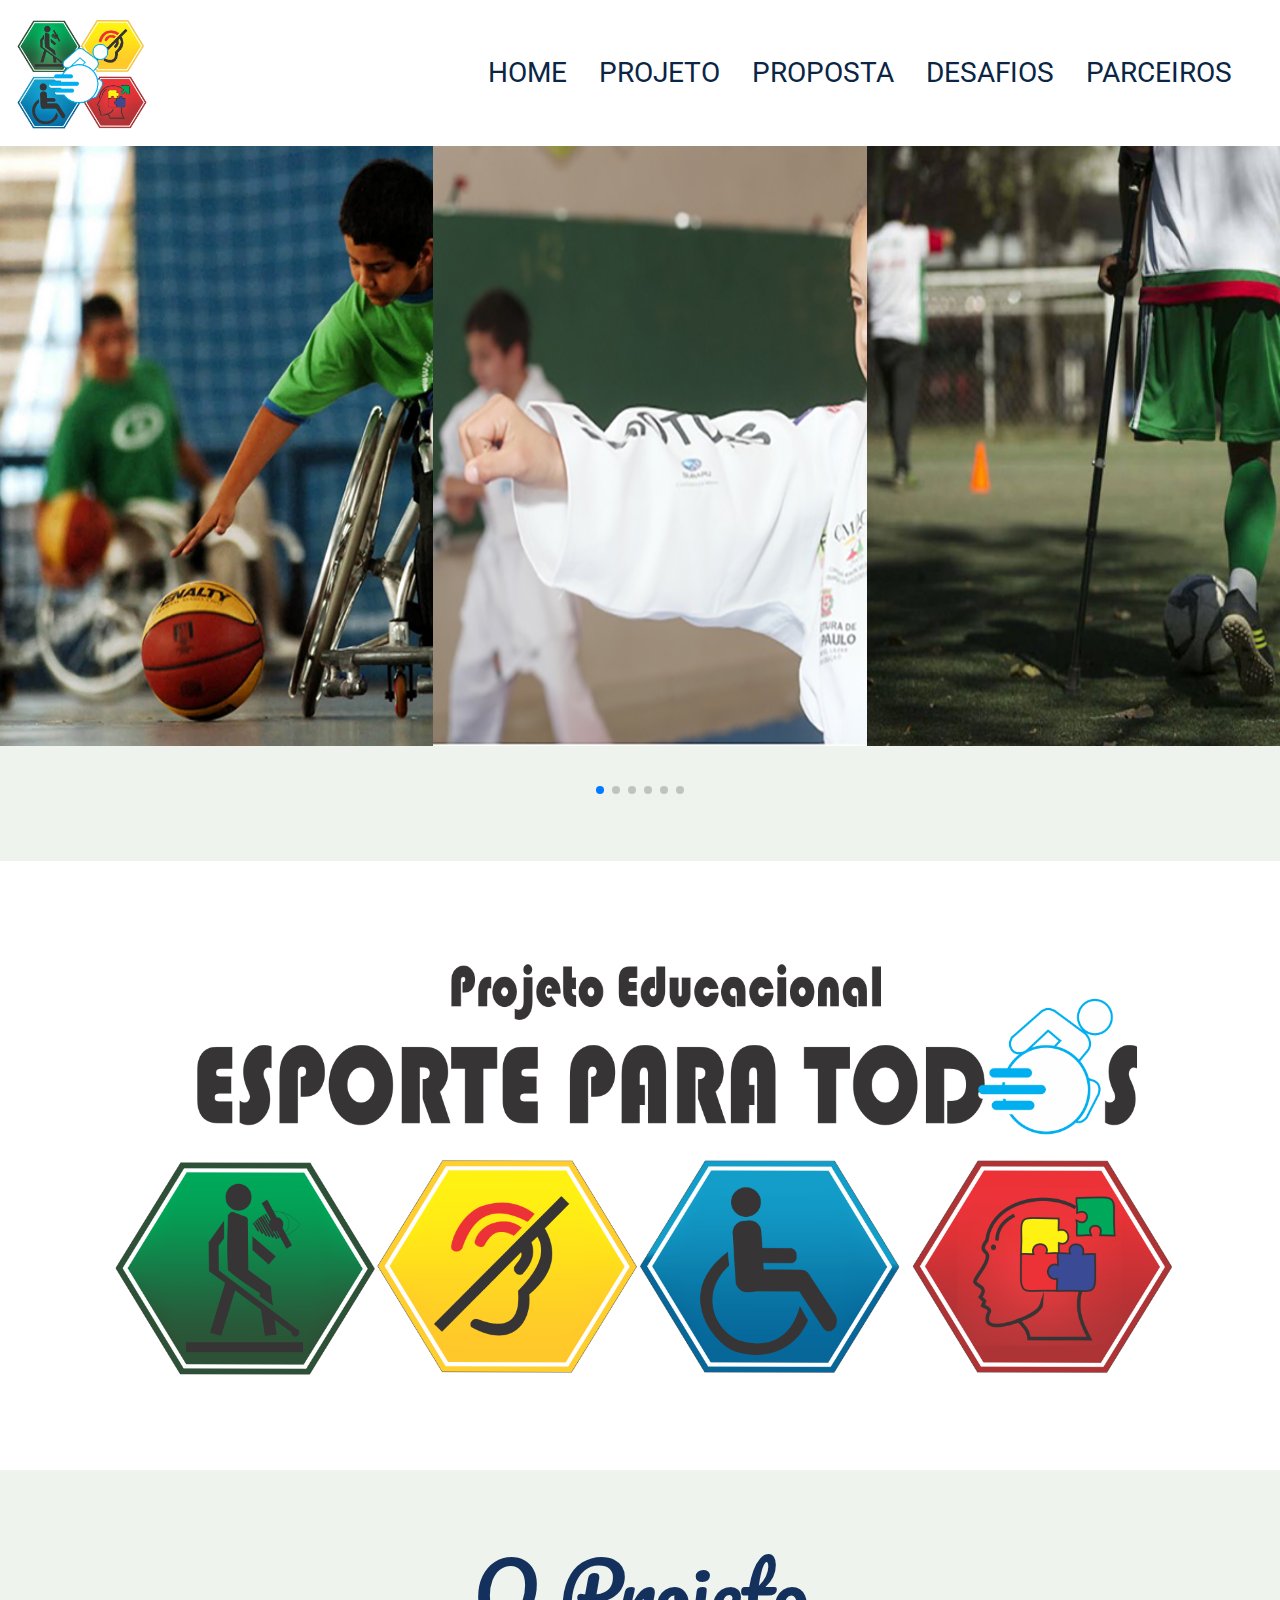
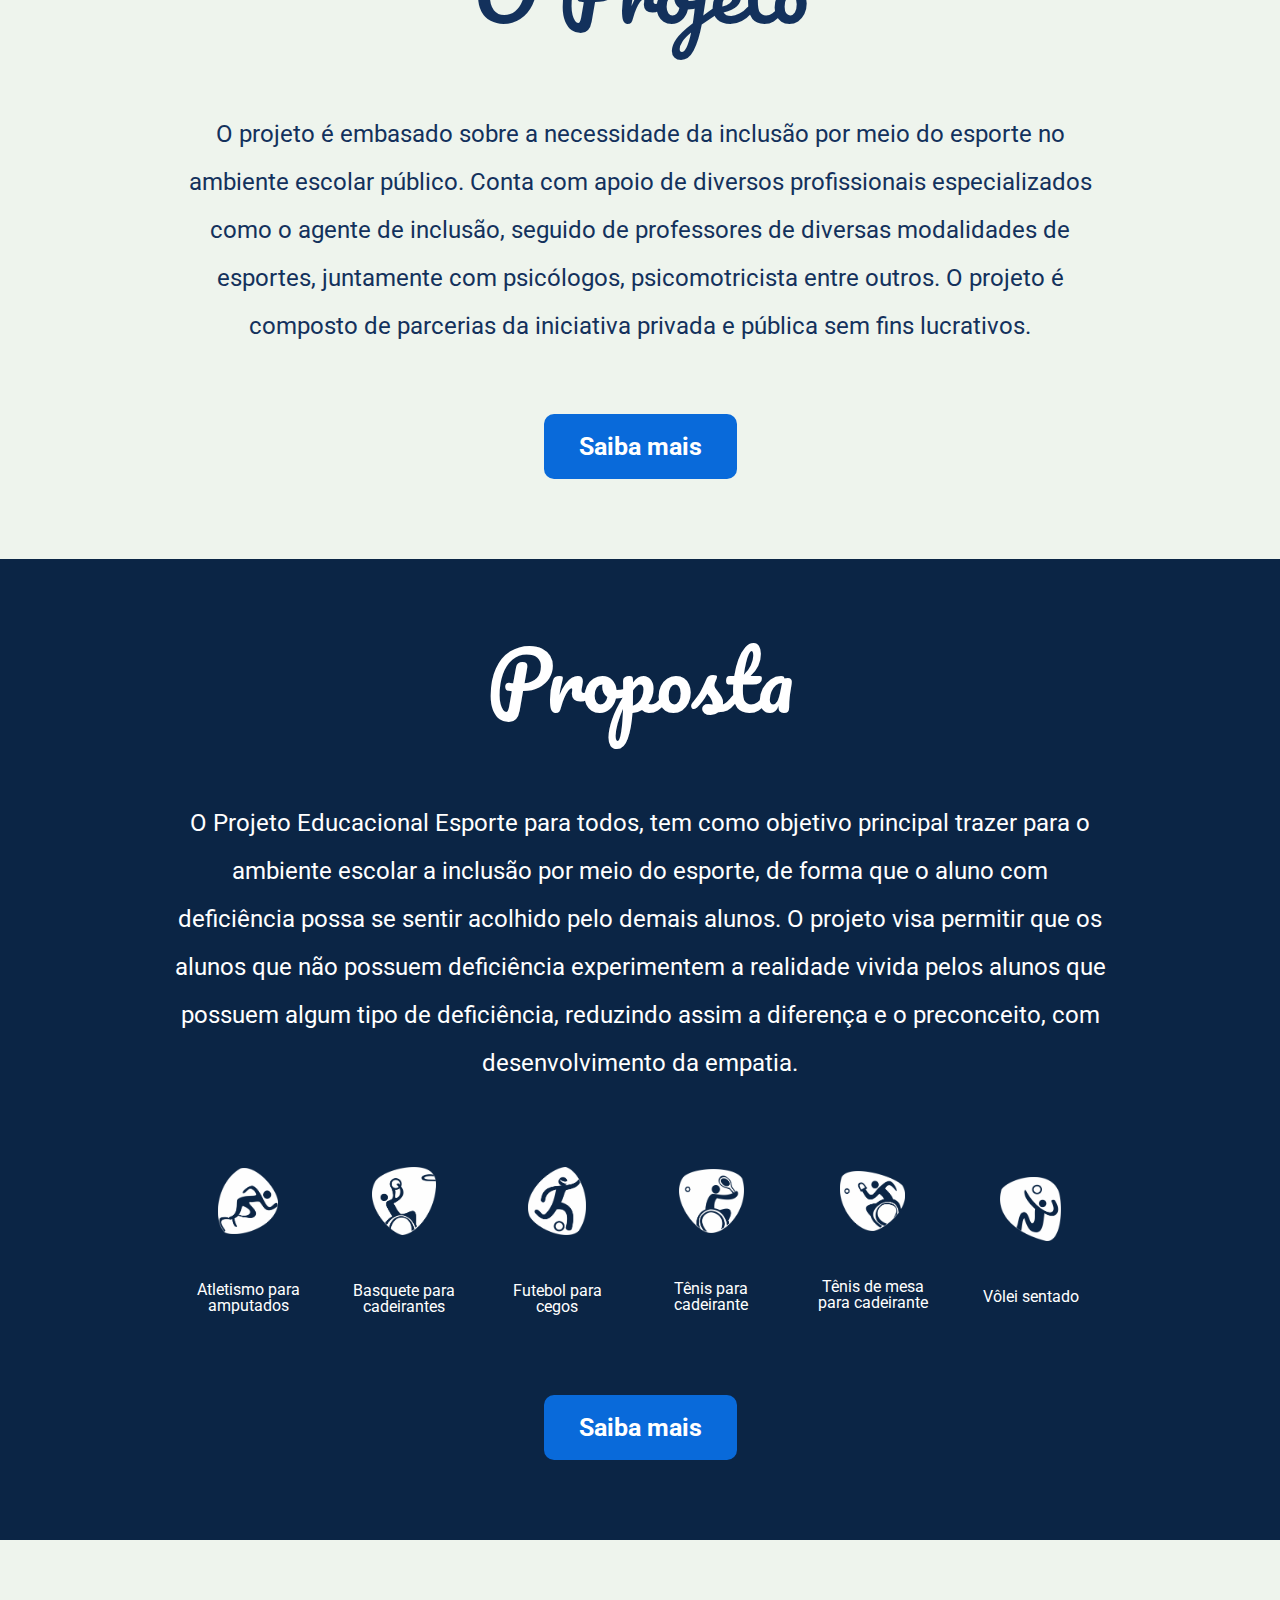
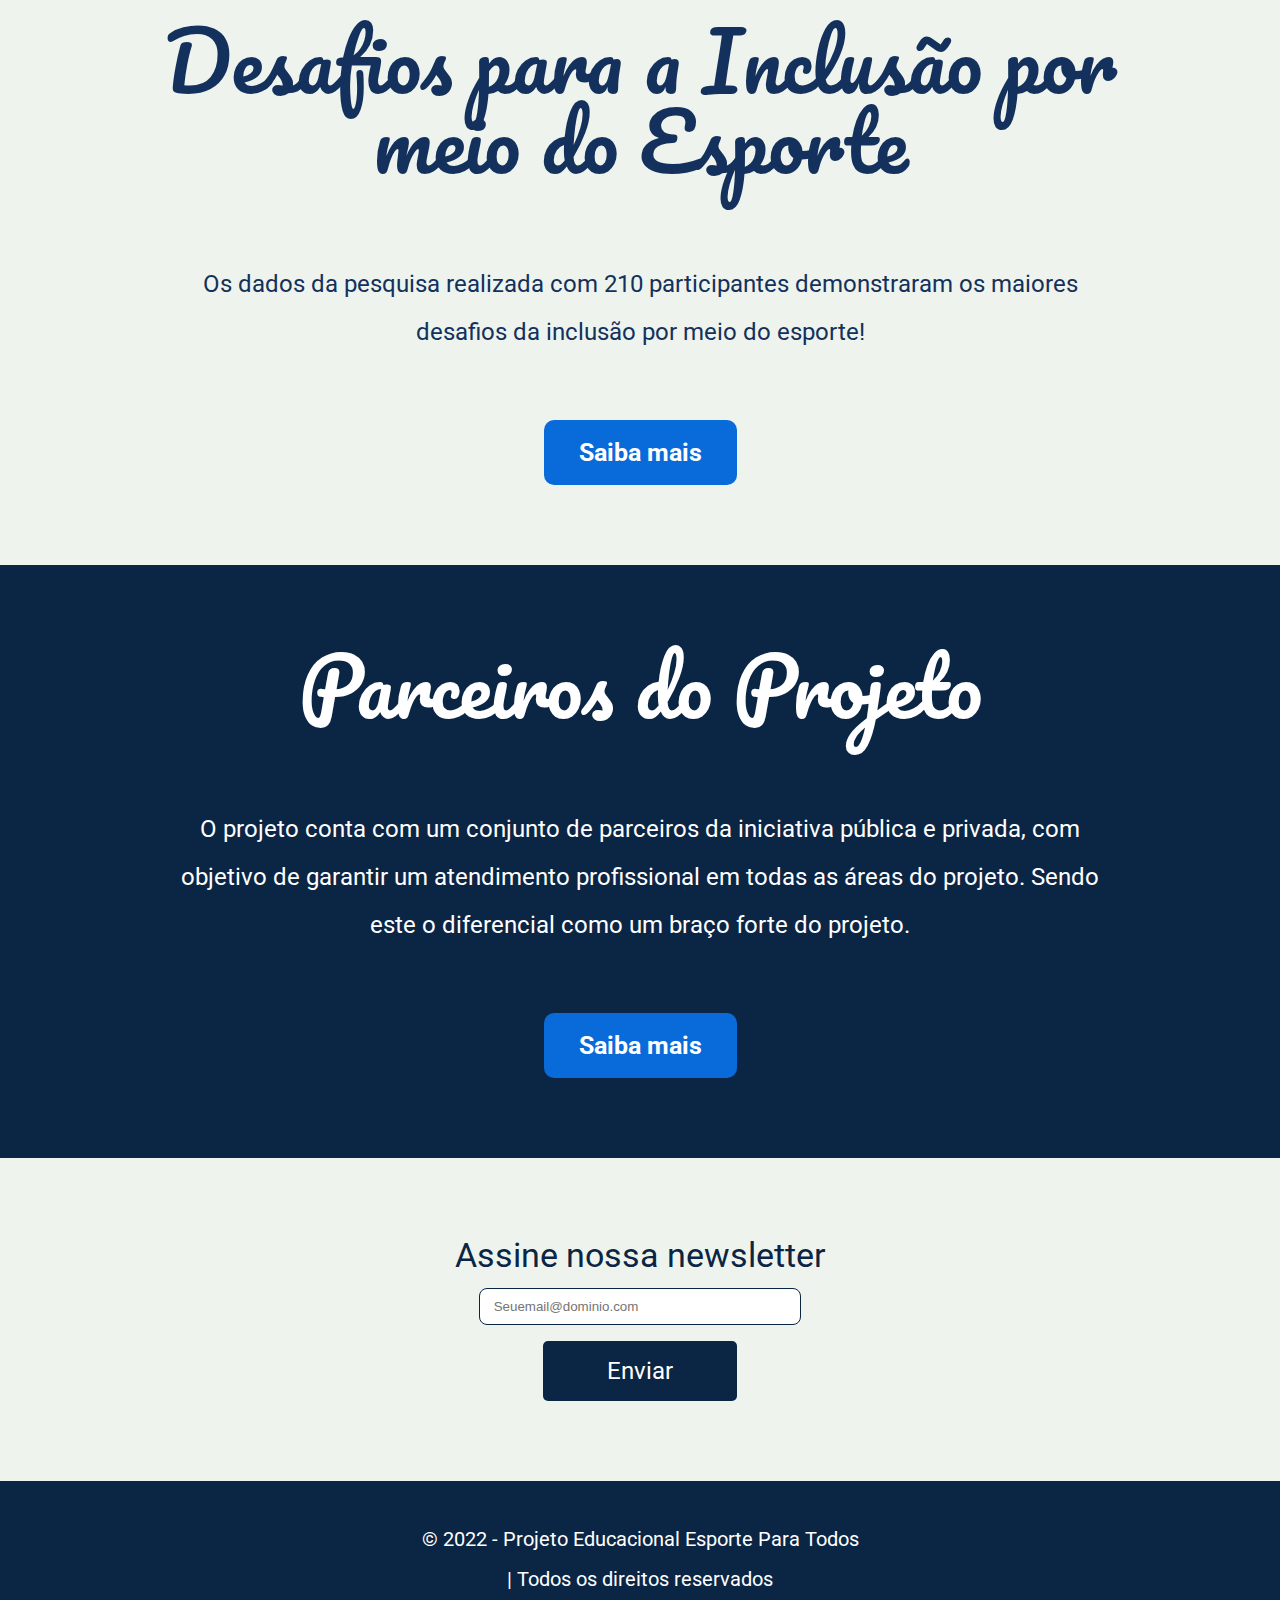
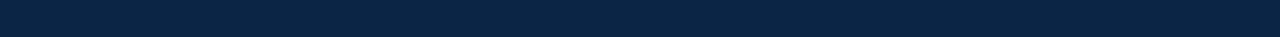
==== index.html @ 2ca40293 "Add files via upload" ====
<!DOCTYPE html>
<html lang="pt-br">
<head>
    <meta charset="UTF-8">
    <meta http-equiv="X-UA-Compatible" content="IE=edge">
    <meta name="viewport" content="width=device-width, initial-scale=1.0">
    <title>Projeto Educacional Esporte Para Todos</title>
    <link href="https://fonts.googleapis.com/icon?family=Material+Icons" rel="stylesheet"/>
    <link rel="preconnect" href="https://fonts.googleapis.com">
    <link rel="preconnect" href="https://fonts.gstatic.com" crossorigin>
    <link href="https://fonts.googleapis.com/css2?family=Pacifico&family=Roboto:wght@300;400&display=swap" rel="stylesheet">
    <link rel="stylesheet" href="https://cdn.jsdelivr.net/npm/swiper@8/swiper-bundle.min.css"/>  
    <link rel="stylesheet" href="styles.css">
</head>
<body>
    <header class="cabecalho">
        <!--cabecalho menu-hamburguer-->
        <div class="logo__cabecalho">
            <img src="img/logo-cabecalho.png" alt="logo icones deficiências" class="logo__cabecalho-mobile">
        </div>        
        <div class="container__menu">
            <input type="checkbox" id="menu" class="container__botao">
            <label for="menu" class="container__rotulo">
                <span class="cabecalho__menu-hamburguer container__imagem"></span>
            </label>        
           <ul class="lista__menu">
                <li class="lista__menu-item"><a href="index.html" class="lista__menu-link">Home</a></li>
                <li class="lista__menu-item"><a href="projeto.html" class="lista__menu-link">Projeto</a></li>
                <li class="lista__menu-item"><a href="proposta.html" class="lista__menu-link">Proposta</a></li>
                <li class="lista__menu-item"><a href="desafio.html" class="lista__menu-link">Desafios</a></li>
                <li class="lista__menu-item"><a href="parceiros.html" class="lista__menu-link">Parceiros</a></li>
           </ul>
        </div> 
        <!--Cabeçalho para versões Desktop/Tablet-->
    
        <div class="logo__deficiencias-cabecalho">
            <img src="img/logo-cabecalho.png" alt="imagem de icones de deficiências" class="logo__deficiencias">
        </div>
        
        
        <nav class="container__cabecalho">
                <ul class="lista__cabecalho">
                    <li><a href="index.html" class="lista__cabecalho--item">Home</a></li>
                    <li><a href="projeto.html" class="lista__cabecalho--item">Projeto</a></li=>
                    <li><a href="proposta.html" class="lista__cabecalho--item">Proposta</a></li>
                    <li><a href="desafio.html" class="lista__cabecalho--item">Desafios</a></li>
                    <li><a href="parceiros.html" class="lista__cabecalho--item">Parceiros</a></li>
                </ul>
            </div>
        </nav>      
    </header>
    
    <!---Carrossel de imagens - Desktop--->
    <section class="carrossel">
         <div class="swiper">
                
                <div class="swiper-wrapper">
                
                <div class="swiper-slide"><img src="img/basquete-cadeira-rodas.jpg" alt="Cadeirantes jogando basquetebol"></div>
                <div class="swiper-slide"><img src="img/down-artes-marciais.jpg" alt="Criança com sindrome de down praticando artes marciais"></div>
                <div class="swiper-slide"><img src="img/futebol-para-amputados.jpg" alt="Futebol para amputados"></div>
                <div class="swiper-slide"><img src="img/futebol-para-deficiente-visual.jpg" alt="Futebol para deficiente visual"></div>
                <div class="swiper-slide"><img src="img/skate-adaptado.jpg" alt="Skate adaptado"></div>
                <div class="swiper-slide"><img src="img/volei-sentado.jpg" alt="Voleibol sentado"></div>
                ...
                </div>
                
                <div class="swiper-pagination"></div>
            
                
                <div class="swiper-button-prev"></div>
                <div class="swiper-button-next"></div>
            
                
                <div class="swiper-scrollbar"></div>
            </div>
</section>
<section class="logo_projeto--tablet">
    <img src="img/logo.png" alt="logo do projeto educacional esporte para todos" class="logo__projeto--tablet-centralizado">
</section>     
    <section class="home__projeto">        
            <div class="container__page">
                <h1 class="home__projeto__titulo">O Projeto</h1>
                <img src="img/projeto-mobile.png" alt="bonecos trabalhando em um projeto" class="imagem__projeto-mobile">
                <p class="home__projeto__titulo--paragrafo">O projeto é embasado sobre a necessidade da inclusão por meio do esporte no ambiente escolar público.
                    Conta com apoio de diversos profissionais especializados como o agente de inclusão, seguido de professores de diversas modalidades de esportes, juntamente com psicólogos, psicomotricista entre outros.
                    O projeto é composto de parcerias da iniciativa privada e pública sem fins lucrativos.</p>
                <img src="img/projeto.png" alt="Imagem de engrenagens e lápis" class="projeto__imagem">
                
            <a href="projeto.html" class="botao">Saiba mais</a>
            </div>
            
    </section>
    <section class="home__proposta">        
        <div class="container__page">
            <h2 class="home__proposta__titulo">Proposta</h2>
            <img src="img/proposta-mobile.png" alt="Imagem vetor de mão apoiando contrato de proposta" class="imagem__proposta-mobile">
            <p class="home__proposta__titulo--paragrafo">O Projeto Educacional Esporte para todos, tem como objetivo principal trazer para o ambiente escolar a inclusão por meio do esporte,
                de forma que o aluno com deficiência possa se sentir acolhido pelo demais alunos. O projeto visa permitir que os alunos que não possuem deficiência experimentem a realidade vivida pelos alunos que possuem algum tipo de deficiência,
                reduzindo assim a diferença e o preconceito, com desenvolvimento da empatia.</p>
           <div class="home__proposta-imagens">
               <ul class="home__proposta--lista">
                   <li class="home__proposta--lista--item">
                       <img src="img/icone-atletismo.png" alt="Vetor atletismo para amputados" class="home__proposta--icone">
                           <p class="home__proposta--lista--paragrafo">Atletismo para amputados</p>
                       </img>
                   </li>
                   <li class="home__proposta--lista--item">
                       <img src="img/icone-basquete-cadeira-rodas.png" alt="vetor basquete para cadeirantes" class="home__proposta--icone">
                           <p class="home__proposta--lista--paragrafo">Basquete para cadeirantes</p>
                       </img>
                   </li>
                   <li class="home__proposta--lista--item">
                       <img src="img/icone-futebol-cego.png" alt="vetor futebol para cego" class="home__proposta--icone">
                           <p class="home__proposta--lista--paragrafo">Futebol para cegos</p>
                       </img>
                   </li>
                   <li class="home__proposta--lista--item">
                       <img src="img/icone-tenis-cadeira-rodas.png" alt="vetor tenis para cadeirante" class="home__proposta--icone">
                           <p class="home__proposta--lista--paragrafo">Tênis para cadeirante</p>
                       </img>
                   </li>
                   <li class="home__proposta--lista--item">
                       <img src="img/icone-tenis-mesa.png" alt="vetor tênis de mesa para cadeirante" class="home__proposta--icone">
                           <p class="home__proposta--lista--paragrafo">Tênis de mesa para cadeirante</p>
                       </img>
                   </li>
                   <li class="home__proposta--lista--item">
                       <img src="img/icone-volei-sentado.png" alt="vetor volei sentado" class="home__proposta--icone">
                           <p class="home__proposta--lista--paragrafo">Vôlei sentado</p>
                       </img>
                   </li>
               </ul>
           </div>     
                <a href="proposta.html" class="botao">Saiba mais</a>
   
        </div>
            </section>
    <section class="home__desafio">
        <div class="container__page">            
            <h2 class="home__desafio__titulo">Desafios para a Inclusão por meio do Esporte</h2>            
            <img src="img/desafio-mobile.png" alt="Vetor homem atirando aos alvos" class="imagem__desafio-mobile">
            <p class="home__desafio__titulo--paragrafo">Os dados da pesquisa realizada com 210 participantes demonstraram os maiores desafios
                da inclusão por meio do esporte!
            </p>
            <img src="img/desafios.png" alt="Imagem de bonecos pensantes nos desafios" class="imagem__desafio">
                 <a href="proposta.html" class="botao">Saiba mais</a>
        </div>        
    </section>
    <section class="home__parceiros">
        <div class="container__page">
            <h2 class="home__parceiros__titulo">Parceiros do Projeto</h2>
            <img src="img/parceiros-mobile.png" alt="vetor de mãos se cumprimentando" class="imagem__parceiros-mobile">
            <p class="home__parceiros__titulo--paragrafo">O projeto conta com um conjunto de parceiros da iniciativa pública e privada,
                com objetivo de garantir um atendimento profissional em todas as áreas do projeto.
                 Sendo este o diferencial como um braço forte do projeto.</p>
                 <img src="img/maos-cumprimentos.png" alt="Mãos se cumprimentando" class="home_parceiros--imagem">
            <a href="parceiros.html" class="botao">Saiba mais</a>
        </div>
         
    </section>
    <section class="assine">
        <div class="container__page">
            <label for="email" class="assine__texto">Assine nossa newsletter</label>
            <input type="email" id="preencher" class="assine__input--padrao" required placeholder=" Seuemail@dominio.com">
            <button id="preencher" class="botao__assine">Enviar</button>
        </div>               
    </section>
    <footer class="rodape">
        <div class="container__page">
            <p class="rodape__texto">&copy; 2022 - Projeto Educacional Esporte Para Todos </p><br>
            <p class="rodape__texto"> | Todos os direitos reservados</p>
        </div>
       
    </footer> 
    <script src="https://cdn.jsdelivr.net/npm/swiper@8/swiper-bundle.min.js"></script>
    <script>
        const swiper = new Swiper('.swiper', {
        spaceBetween: 20,
        slidesPerView: 3,
        loop: true,
        pagination: {
            el: '.swiper-pagination',
            type: 'bullets',
        },
        autoplay: {
            delay: 1500,
            disableOnInteraction: false,
        },
        });
    </script> 
    
</body>
</html>
---- styles.css ----
@import url("css/base/reset.css");
@import url("css/base/header.css");
@import url("css/base/botao.css");
@import url("css/base/rodape.css");
@import url("css/secoes-home.css");
@import url("css/projeto.css");
@import url("css/proposta.css");
@import url("css/desafio.css");
@import url("css/parceiros.css");
@import url("css/base/container-page.css");




:root{
    --azul-background:#0B2545;
    --azul-texto:#13315C;
    --azul-hover:#134074;
    --azul-claro:#8DA9C4;
    --azul-claro-background:#EEF4ED;
    --cinza: rgb(182, 182, 182);
    --preto: #000000;
    --branco: #ffffff;
    --fonte-titulo: Pacifico;
    --fonte-texto: Roboto;
    

}

body{
    background-color: var(--azul-claro-background);
}
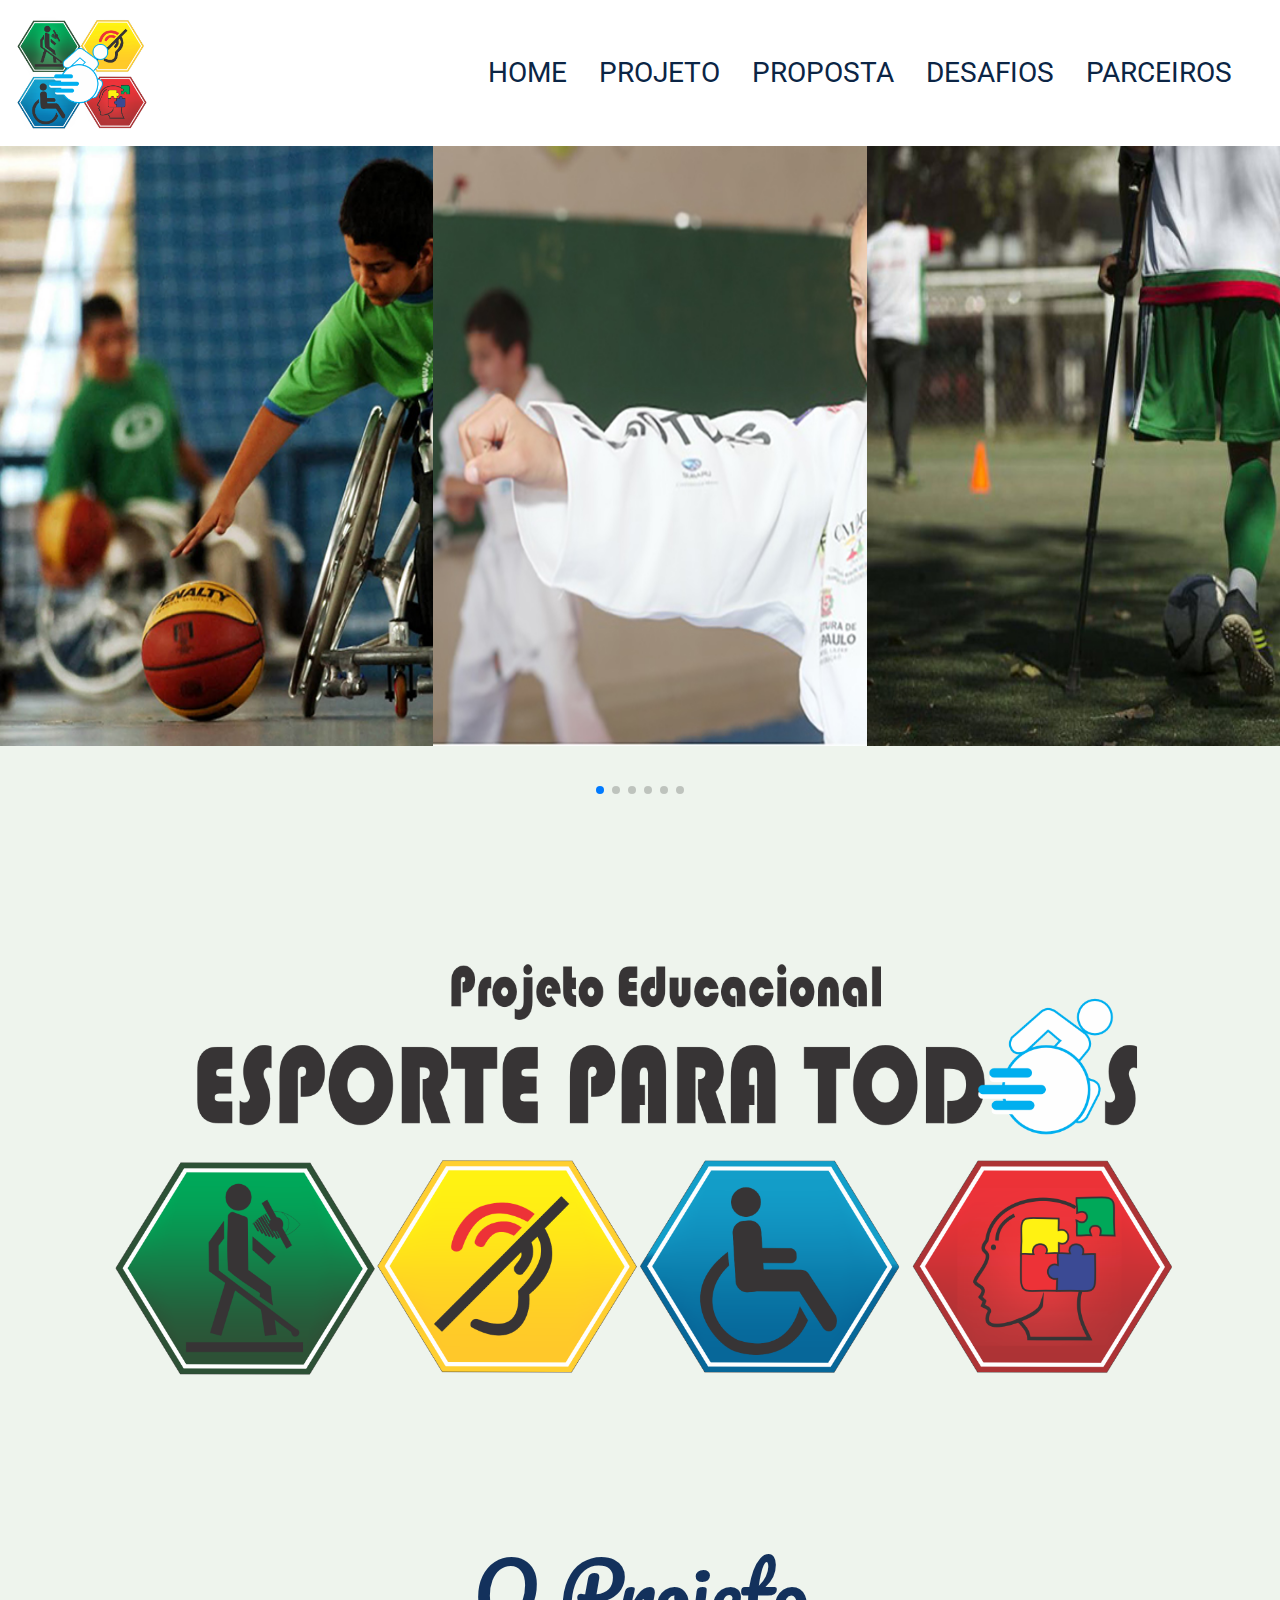
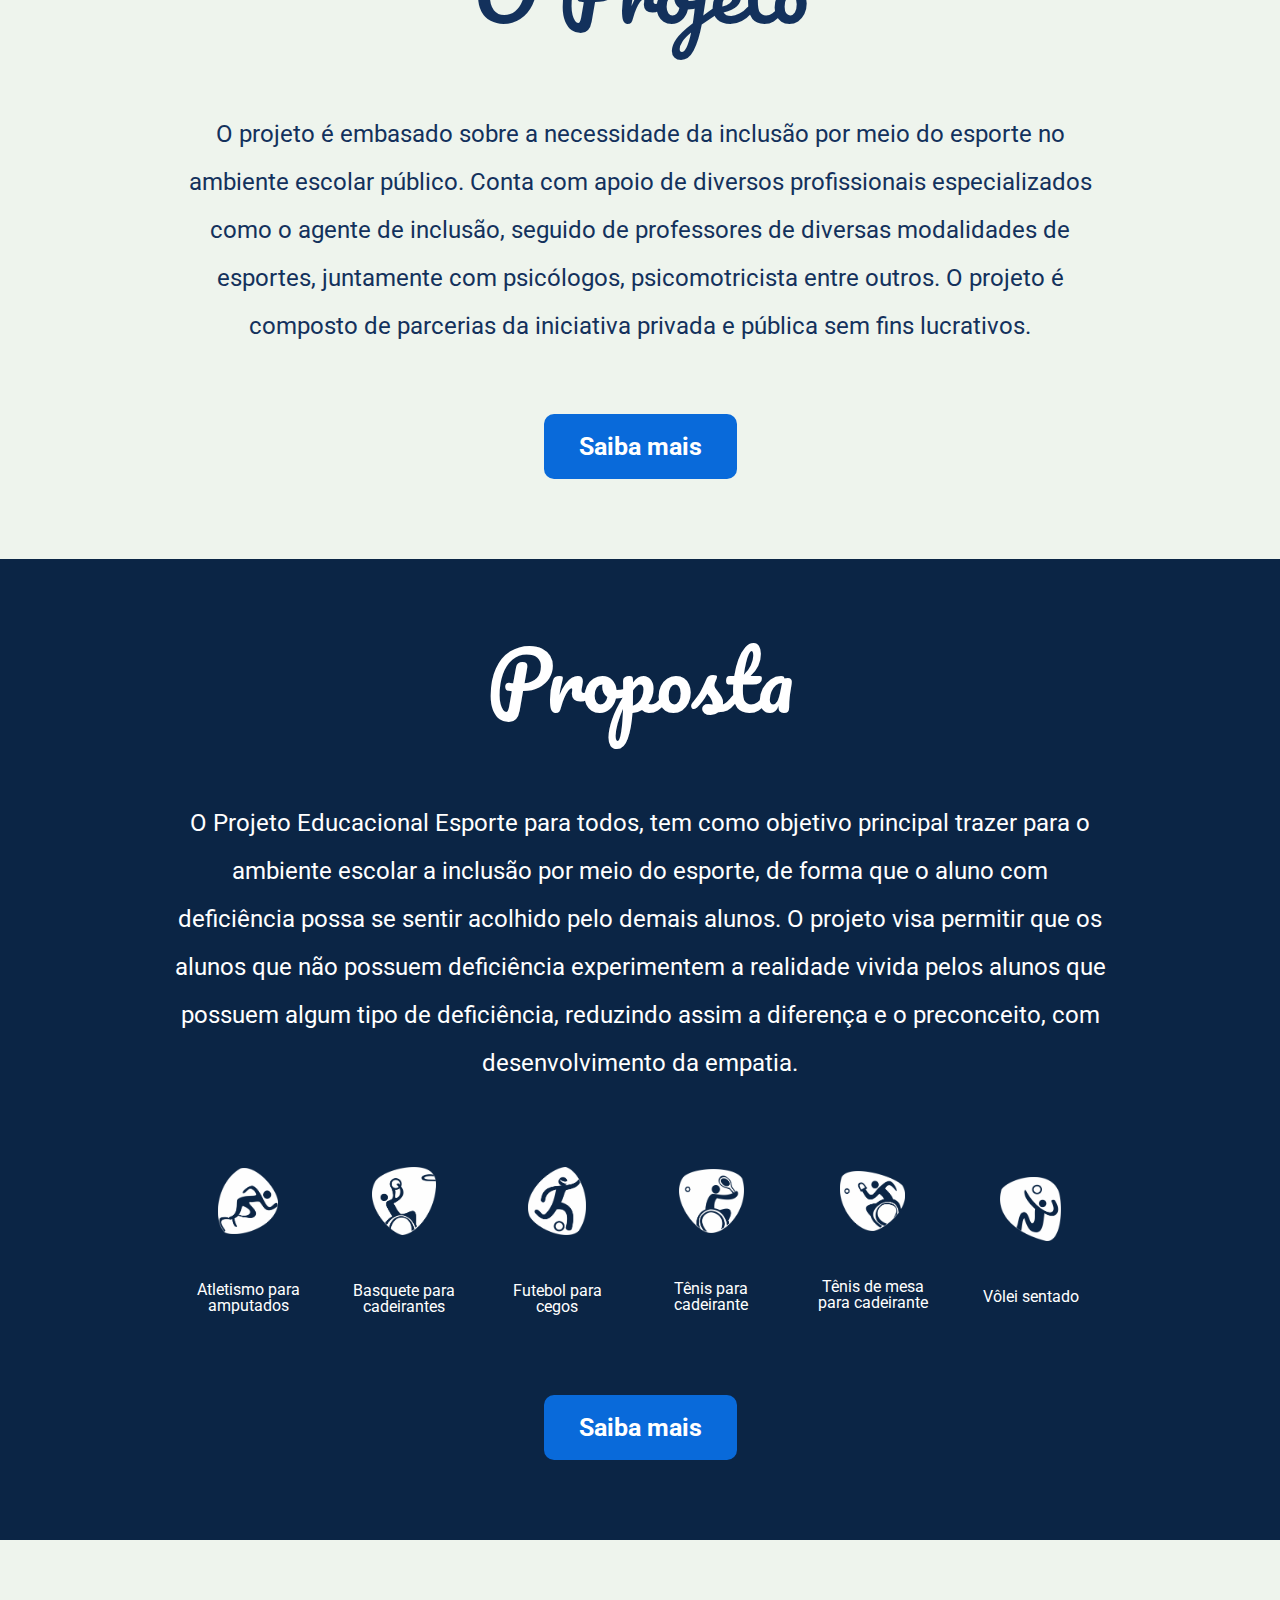
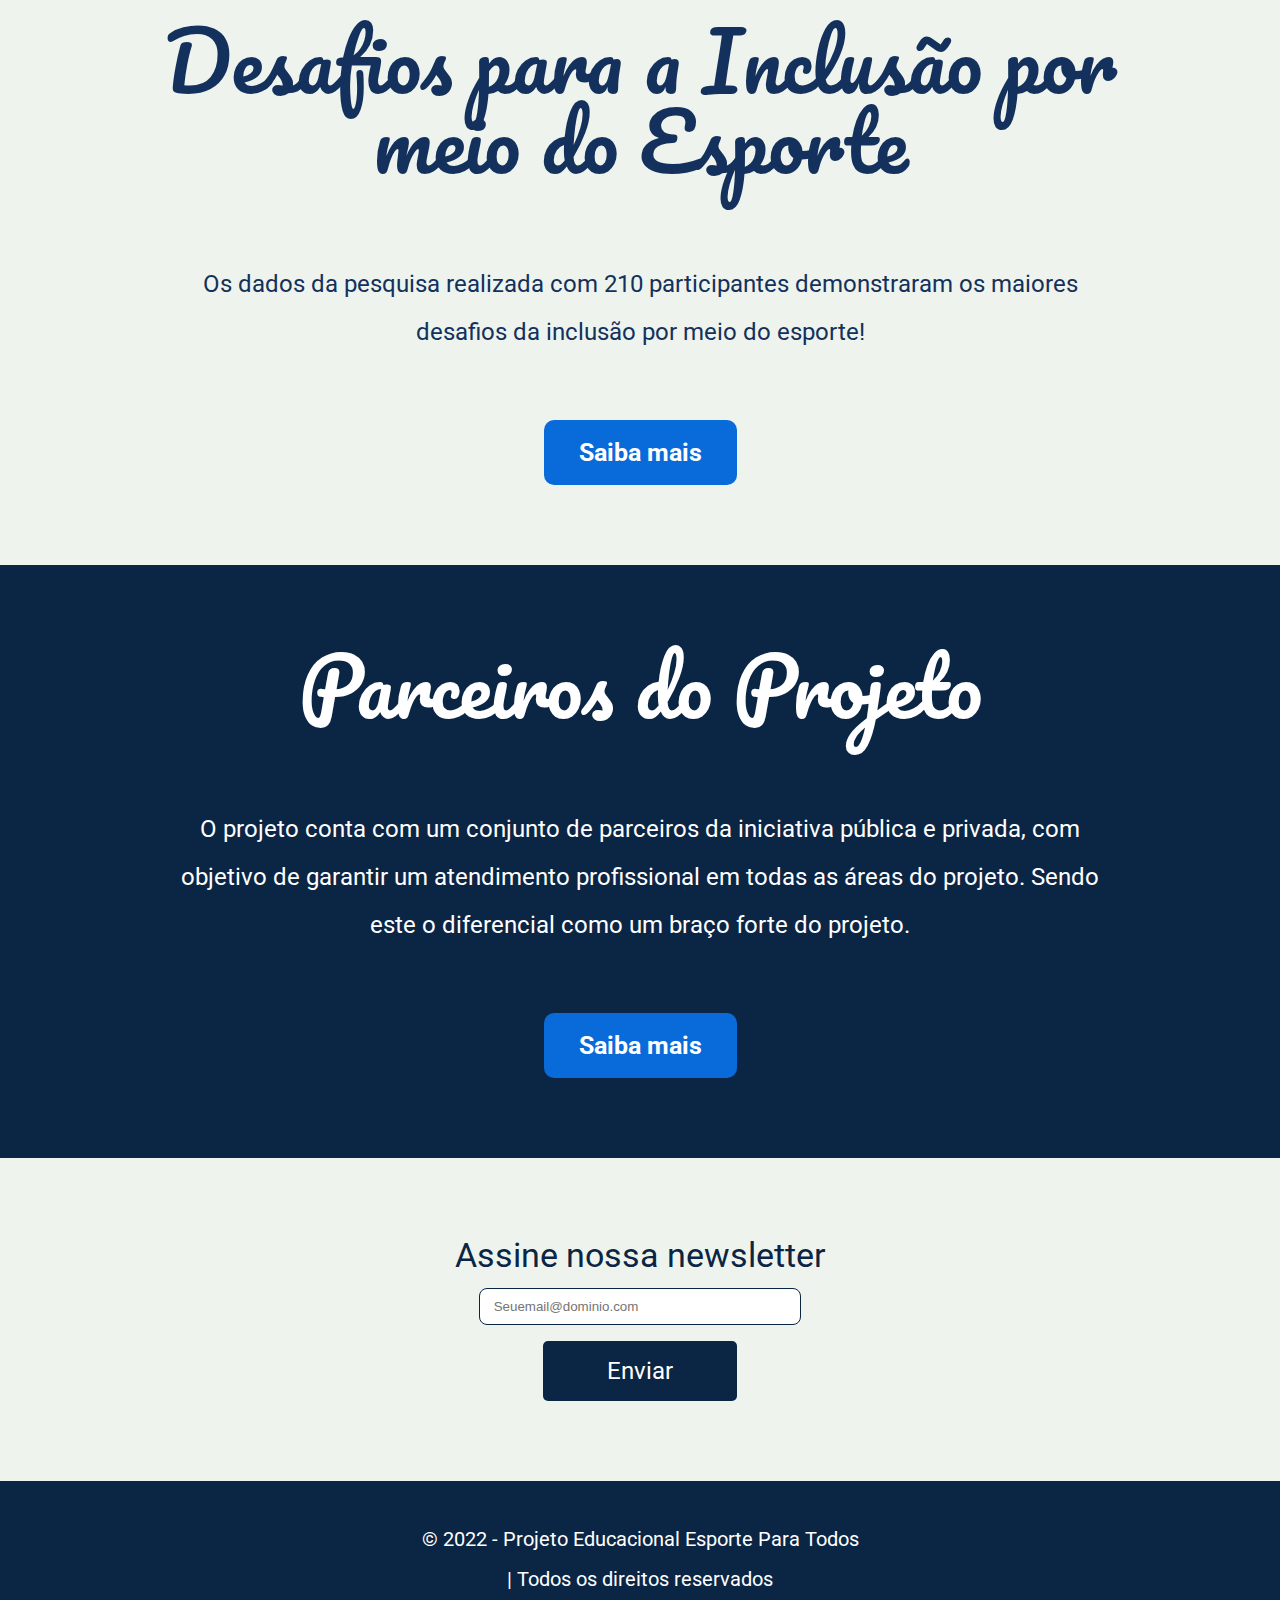
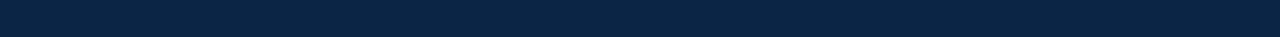
==== commit 172529dd: "Add files via upload" ====
--- a/index.html
+++ b/index.html
@@ -75,6 +75,9 @@
                 <div class="swiper-scrollbar"></div>
             </div>
 </section>
+<section class="hand__talk">
+   
+</section>
 <section class="logo_projeto--tablet">
     <img src="img/logo.png" alt="logo do projeto educacional esporte para todos" class="logo__projeto--tablet-centralizado">
 </section>     
@@ -189,6 +192,23 @@
         },
         });
     </script> 
+     <script src="https://plugin.handtalk.me/web/latest/handtalk.min.js"></script>
+     <script>
+       var ht = new HT({
+         // Troque por seu token de acesso
+         token: "<TOKEN>",
+         // Muda o avatar para o HUGO
+         avatar: "HUGO",
+         // Muda o alinhamento para cima 
+         align: "top",
+         // Muda o lado para a direita
+         side: "right",
+         // Muda a opacidade inicial do plugin
+         opacity: 50,
+         // Inicia o plugin com o modo escuro ativado
+         highContrast: true
+       });
+     </script>
     
 </body>
 </html>